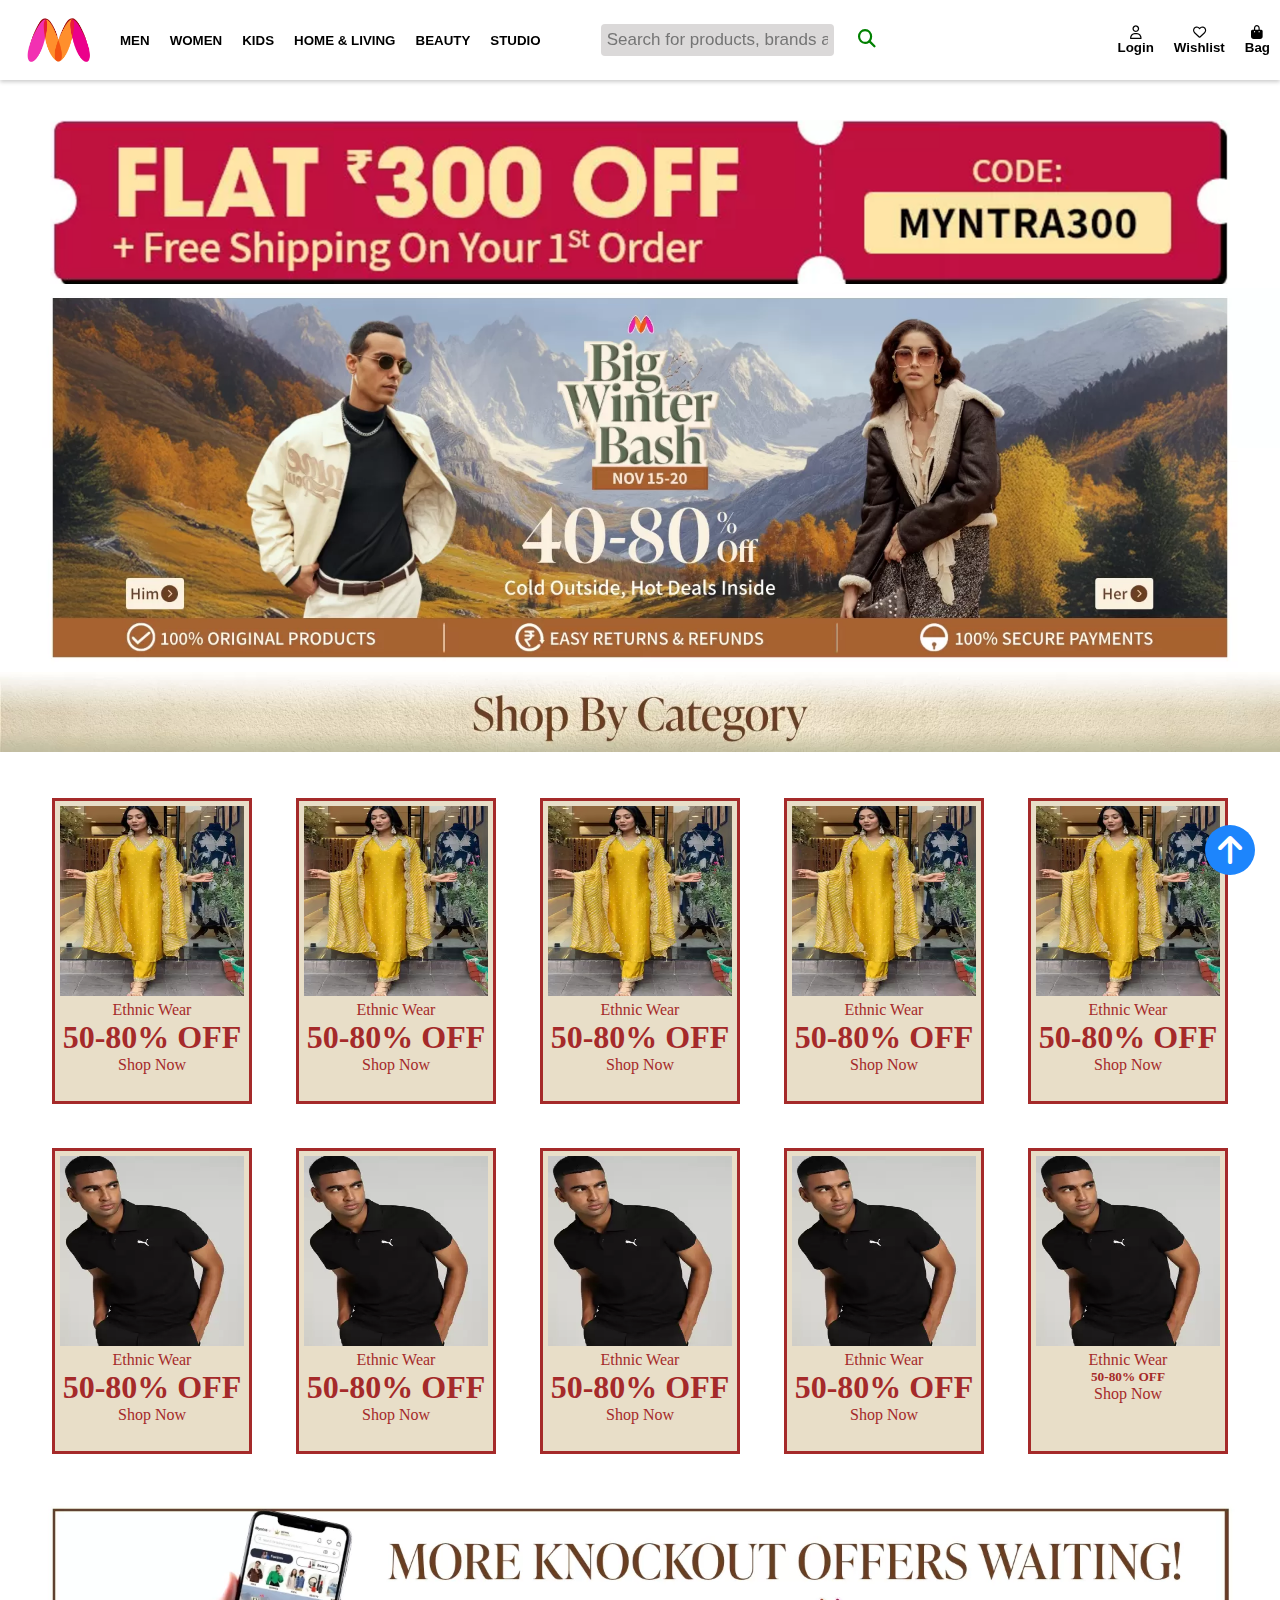
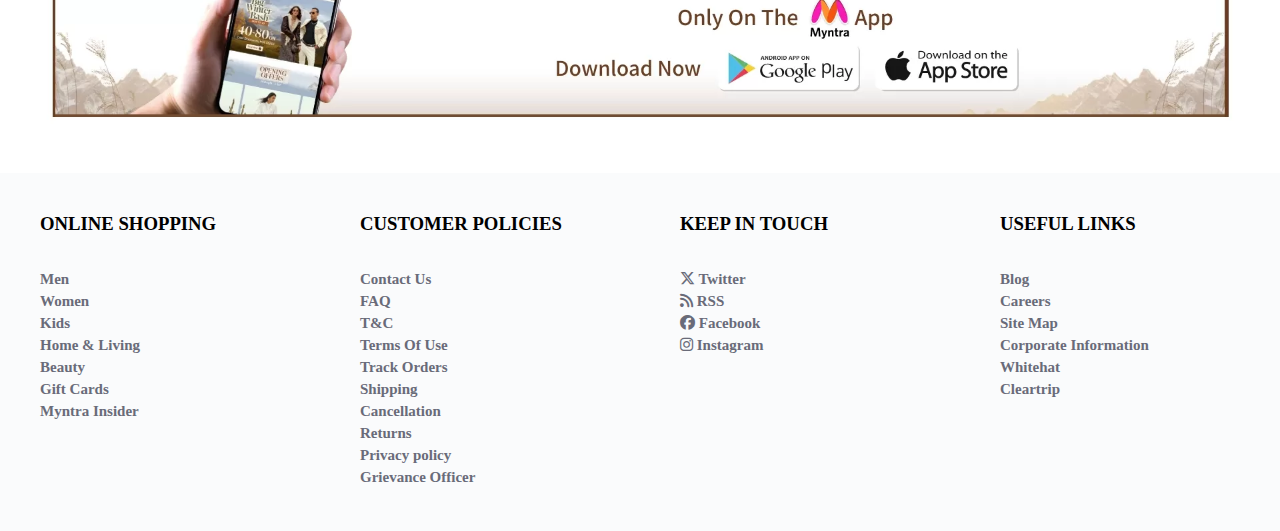
==== index.html @ aa9e132a "version1" ====
<!DOCTYPE html>
<html lang="en">

<head>
    <meta charset="UTF-8">
    <meta name="viewport" content="width=device-width, initial-scale=1.0">
    <link rel="stylesheet" href="styles.css">
    <link rel="stylesheet" href="https://cdnjs.cloudflare.com/ajax/libs/font-awesome/6.7.0/css/all.min.css">
    <title>Document</title>
</head>

<body>
    <div class="firstdiv">
        <div class="logo"><a href="index.html"><img src="images/myntra-1200x900.webp"></a></div>
        <div class="nav">

            <div class="navbuttons">
                <a href="index.html"><button class="btnnav">MEN</button></a>
            </div>
            <div class="navbuttons">
                <a href="#"><button class="btnnav">WOMEN</button></a>
            </div>
            <div class="navbuttons">
                <a href="#"><button class="btnnav">KIDS</button></a>
            </div>
            <div class="navbuttons">
                <a href="#"><button class="btnnav">HOME & LIVING</button></a>
            </div>
            <div class="navbuttons">
                <a href="#"><button class="btnnav">BEAUTY</button></a>
            </div>
            <div class="navbuttons">
                <a href="#"><button class="btnnav">STUDIO</button></a>
            </div>
        </div>

        <!-- search bar right align -->
        <div class="search">
            <form action="#">
                <input type="text" placeholder="Search for products, brands and more" name="search">
                <button>
                    <i class="fa fa-search"></i>
                </button>
            </form>
        </div>
        <!-- search bar right align -->

        <div class="logo2">

            <div class="navbuttons">
                <a href="login.html"><button class="btnnav"><i class="fa-regular fa-user"></i><br>Login</button></a>
            </div>
            <div class="navbuttons">
                <a href="index.html"><button class="btnnav"><i class="fa-regular fa-heart"></i><br>Wishlist</button></a>
            </div>
            <div class="navbuttons">
                <a href="index.html"><button class="btnnav"><i class="fa-solid fa-bag-shopping"></i><br>Bag</button></a>
            </div>

        </div>
    </div>


    <div class="seconddiv">
        <img src="images/Screenshot 2024-11-20 131154.png" alt="" height="100%"" width=" 100%">
    </div>

    <div class="thirddiv">
        <a href="index.html">
            <div class="">
                <img src="images/men.webp" alt="" width="100%" height="100%">
            </div>
        </a>
        <a href="index.html">
            <div>
                <img src="images/women.webp" alt="" width="100%" height="100%">
            </div>
        </a>
    </div>

    <div class="fourthdiv">
        <img src="images/shopbycategory.webp" alt="" width="100%" height="100%">

    </div>


    <div class="maincard">


        <div class="photocard">
            <div class="pcimg">
                <img style="height: 100% ;width: 100%;" src="images/womendress.webp">
            </div>
            <div class="pctext">

                Ethnic Wear
                <br>
                <h1>50-80% OFF</h1>
                <p>Shop Now</p>


            </div>

        </div>

        <div class="photocard">
            <div class="pcimg">
                <img style="height: 100% ;width: 100%;" src="images/womendress.webp">
            </div>
            <div class="pctext">

                Ethnic Wear
                <br>
                <h1>50-80% OFF</h1>
                <p>Shop Now</p>


            </div>

        </div>
        <div class="photocard">
            <div class="pcimg">
                <img style="height: 100% ;width: 100%;" src="images/womendress.webp">
            </div>
            <div class="pctext">

                Ethnic Wear
                <br>
                <h1>50-80% OFF</h1>
                <p>Shop Now</p>


            </div>

        </div>
        <div class="photocard">
            <div class="pcimg">
                <img style="height: 100% ;width: 100%;" src="images/womendress.webp">
            </div>
            <div class="pctext">

                Ethnic Wear
                <br>
                <h1>50-80% OFF</h1>
                <p>Shop Now</p>


            </div>

        </div>
        <div class="photocard">
            <div class="pcimg">
                <img style="height: 100% ;width: 100%;" src="images/womendress.webp">
            </div>
            <div class="pctext">

                Ethnic Wear
                <br>
                <h1>50-80% OFF</h1>
                <p>Shop Now</p>


            </div>

        </div>
    </div>

    <div class="maincard">


        <div class="photocard">
            <div class="pcimg">
                <img style="height: 100% ;width: 100%;" src="images/menswear.webp">
            </div>
            <div class="pctext">

                Ethnic Wear
                <br>
                <h1>50-80% OFF</h1>
                <p>Shop Now</p>


            </div>

        </div>

        <div class="photocard">
            <div class="pcimg">
                <img style="height: 100% ;width: 100%;" src="images/menswear.webp">
            </div>
            <div class="pctext">

                Ethnic Wear
                <br>
                <h1>50-80% OFF</h1>
                <p>Shop Now</p>


            </div>

        </div>
        <div class="photocard">
            <div class="pcimg">
                <img style="height: 100% ;width: 100%;" src="images/menswear.webp">
            </div>
            <div class="pctext">

                Ethnic Wear
                <br>
                <h1>50-80% OFF</h1>
                <p>Shop Now</p>


            </div>

        </div>
        <div class="photocard">
            <div class="pcimg">
                <img style="height: 100% ;width: 100%;" src="images/menswear.webp">
            </div>
            <div class="pctext">

                Ethnic Wear
                <br>
                <h1>50-80% OFF</h1>
                <p>Shop Now</p>


            </div>

        </div>
        <div class="photocard">
            <div class="pcimg">
                <img style="height: 100% ;width: 100%;" src="images/menswear.webp">
            </div>
            <div class="pctext">

                Ethnic Wear
                <br>
                <h5>50-80% OFF</h5>
                <p>Shop Now</p>


            </div>

        </div>
    </div>
    <div class="secondlast">
        <img src="images/mobile.webp" alt="" width="100%" height="100%">

    </div>

    <div class="footer">


        <div class="footblock">
            <h3>ONLINE SHOPPING</h3><br><br>



            <h4>Men</h4>
            <h4>Women</h4>
            <h4>Kids</h4>
            <h4>Home & Living</h4>
            <h4>Beauty</h4>
            <h4>Gift Cards</h4>
            <h4> Myntra Insider</h4>
        </div>
        <div class="footblock">
            <h3>CUSTOMER POLICIES</h3><br><br>


            <h4>Contact Us</h4>
            <h4>FAQ</h4>
            <h4>T&C</h4>
            <h4>Terms Of Use</h4>
            <h4>Track Orders</h4>
            <h4>Shipping</h4>
            <h4>Cancellation</h4>
            <h4>Returns</h4>
            <h4>Privacy policy</h4>
            <h4>Grievance Officer</h4>
        </div>
        <div class="footblock" id="social">
            <h3>KEEP IN TOUCH</h3><br><br>

            <h4>
                <div class="i1"><i class="fa-brands fa-x-twitter"></i> Twitter</div>
            </h4>
            <h4>
                <div class="i1"><i class="fa-solid fa-rss"></i> RSS</div>
            </h4>
            <h4>
                <div class="i1"><i class="fa-brands fa-facebook"></i> Facebook</div>
            </h4>
            <h4>
                <div class="i1"><i class="fa-brands fa-instagram"></i> Instagram</div>
            </h4>
        </div>

        <div class="footblock"><h3>USEFUL LINKS</h3><br><br>


            <h4>Blog</h4>
            <h4>Careers</h4>
            <h4>Site Map</h4>
            <h4>Corporate Information</h4>
            <h4>Whitehat</h4>
            <h4>Cleartrip</h4>
        </div>


    </div>

    <a href="#top"><div class="child" id="child1"><i class="fa-solid fa-2x fa-arrow-up"></i></div></a>

</body>

</html>
---- styles.css ----
* {
    margin: 0%;
    padding: 0%;
    box-sizing: border-box;
}

.firstdiv {
    display: flex;
    height: 80px;
    width: auto;
    background-color: rgb(255, 255, 255);
    box-shadow: 0 2px 4px 0 rgba(0,0,0,.2);
    position: sticky;
    top: 0px;
}

.logo {
    width: 90px;
    text-align: center;
    align-content: center;

}

.logo img {
    height: 100%;
    padding: 10px;
    margin-left: 10px;
}

.nav{
    margin-left: 20px;
    display: flex;
    flex-wrap: nowrap;
}

.navbuttons {
    background-color: rgb(255, 255, 255);
    height: 60px;
    width: auto;
    margin: 10px;
    float: left;
}

.btnnav{
    height: 100%;
    width: 100%;
     border: 0px;
     background-color: rgb(255, 255, 255);
     font-weight: bold;
}

.search {
    flex-grow: 1;
    display: flex;
    justify-content: flex-start;
    align-items: center;
    margin-left: 50px;
    flex-wrap: nowrap;
}

.search input[type="text"] {
    
    padding: 6px;
    margin-right: 10px;
    border: none;
    font-size: 17px;
    border-radius: 4px;
    background-color: rgb(219, 217, 217);
}

.search button {
    padding: 6px 10px;
    background: white;
    color: green;
    border: none;
    cursor: pointer;
    border-radius: 4px;
}
.search button i {
    font-size: 18px;
}

.search button:hover {
    background: darkgreen;
    color: white;
}
.logo2{
    margin-left: 20px;
    display: flex;
    justify-content: flex-end;
    align-items: center;
    flex-wrap: nowrap;
}

.seconddiv{
    /* height: 300px; */
    width: 100%;
    background-color: rgb(255, 255, 255);
    padding-top: 40px;
    padding-left: 50px;
    padding-right: 50px;
    padding-bottom: 0px;
}

.thirddiv{
    display: flex;
    width: 100%;
}

.maincard{
    display: flex;
    padding-top: 40px;
    padding-left: 50px;
    padding-right: 50px;
    padding-bottom: 0px;
    
    justify-content: space-between;
 
}

.photocard{
    border-color: brown;
    border-style: solid;
    /* height: 300px; */
    width: 200px;
    background-color: aquamarine;
    
    margin: 2px;

}
.photocard .pcimg{
    height: 200px;
    width: 100%;
    background-color: rgb(232 222 200);
    padding: 5px;
}

.pctext{

    height: 100px;
    width: 100%;
    background-color:rgb(232 222 200);
    text-align: center;
    color: brown;
    
}

.secondlast{
    margin-top: 40px;
    margin-bottom: 40px;
}

.footer{
    /* height: 400px; */
    display: flex;
    background-color: #FAFBFC;
}
.footblock{
    
   margin: 40px;
    width: 25%;
    background-color: #FAFBFC;
}

.footer .footblock h4{
    color: #696b79;
    display: block;
    font-size: 15px;
    text-decoration: none;
    padding-bottom: 5px;
    cursor: pointer;
    line-height: normal;
}
html{
    scroll-behavior: smooth;
}

#child1{
    position:fixed;
    bottom:25px;
    right: 25px ;
    height: 50px;
    width: 50px;
    text-align: center;
   border-radius: 50%;
   align-content: center;
   background-color: #1d85fc;
   color: white;
   
}

@media screen and (max-width:500px) {
    .nav{
        display: none;
    }
    .search{
        display: none;
    }

    .maincard{
        display: flex;
        padding-top: 0px;
        padding-left: 0px;
        padding-right: 0px;
        padding-bottom: 0px;
        
        justify-content: center;
        align-items: center;
     
    }
    .footblock{
    
        margin: 40px;
         width: 100%;
         background-color: #FAFBFC;
         text-align: center;
     }
    .footer{
        display: flex;
        flex-direction: column;
        justify-content: center;
        align-items: center;
    }

  
  
 
}

@media screen and (max-width:1048px) {
    .maincard{
        display: flex;
        flex-wrap: wrap;
    }
  

}
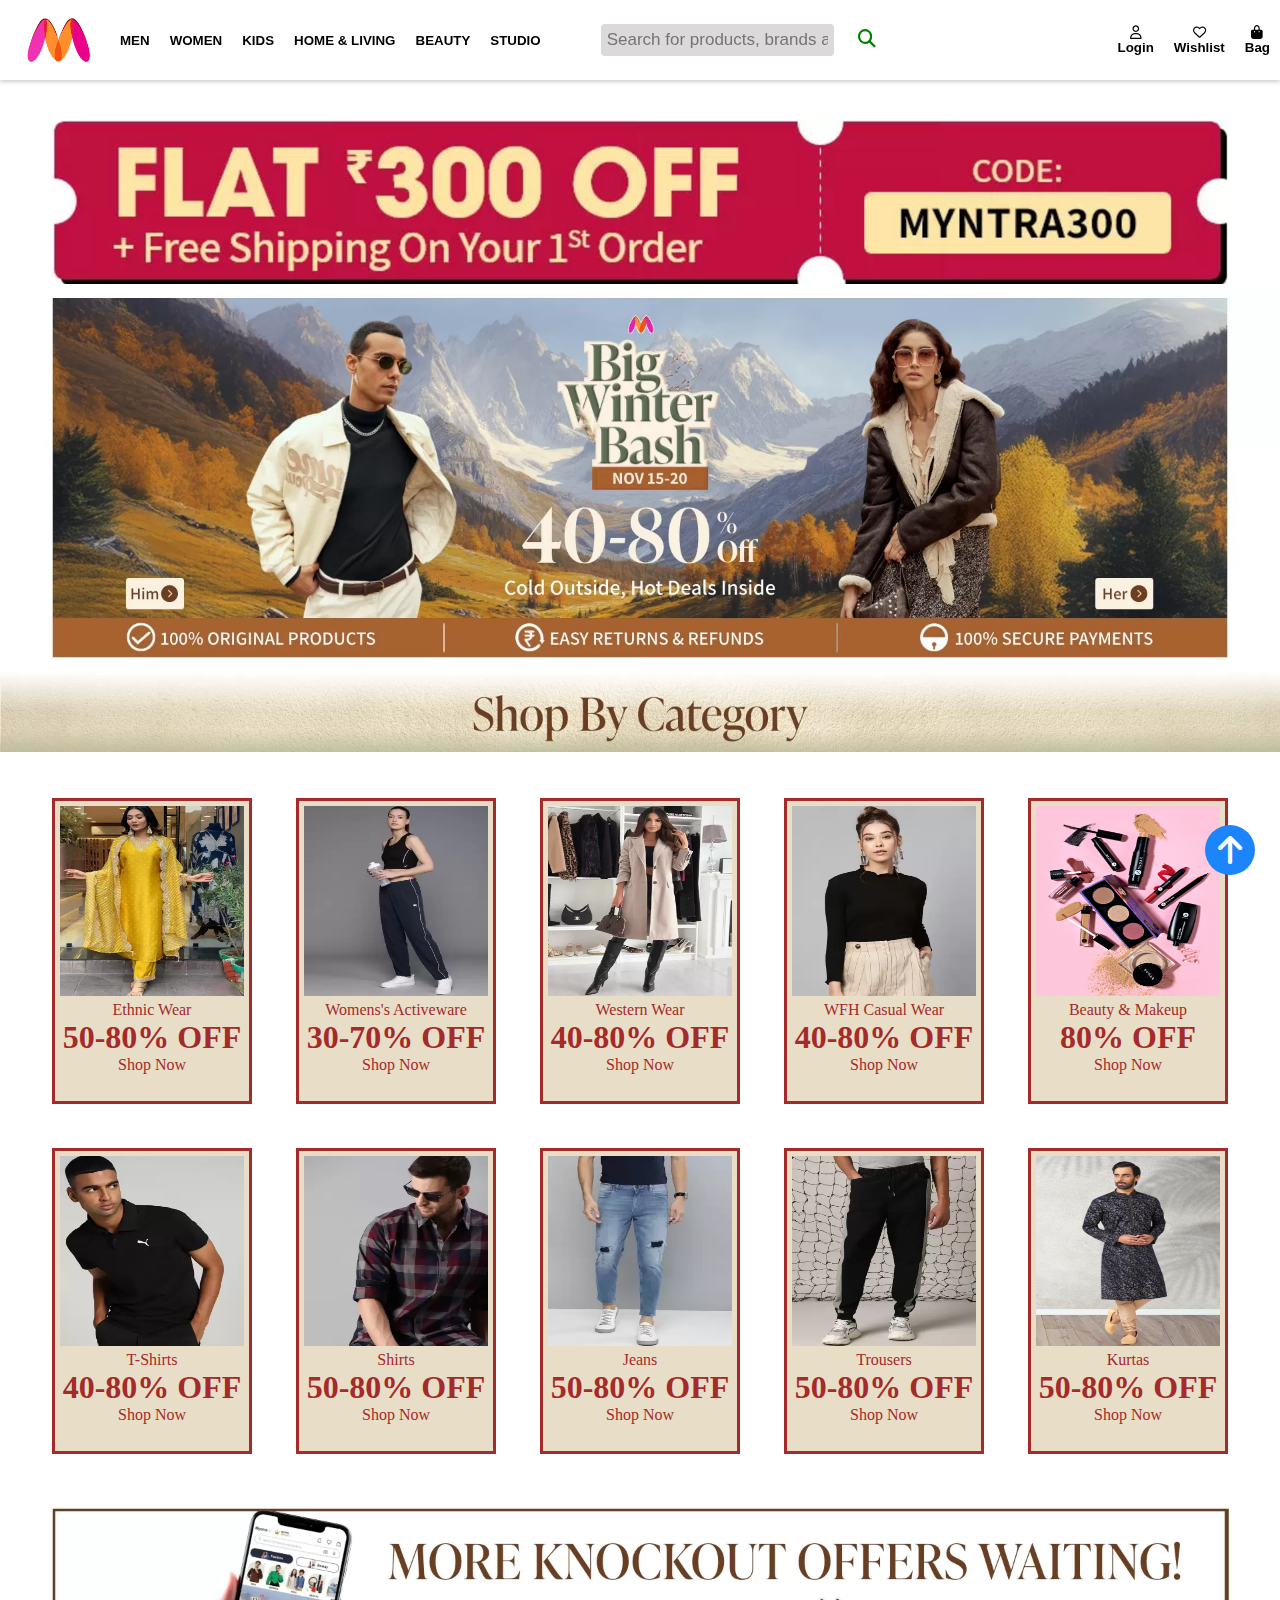
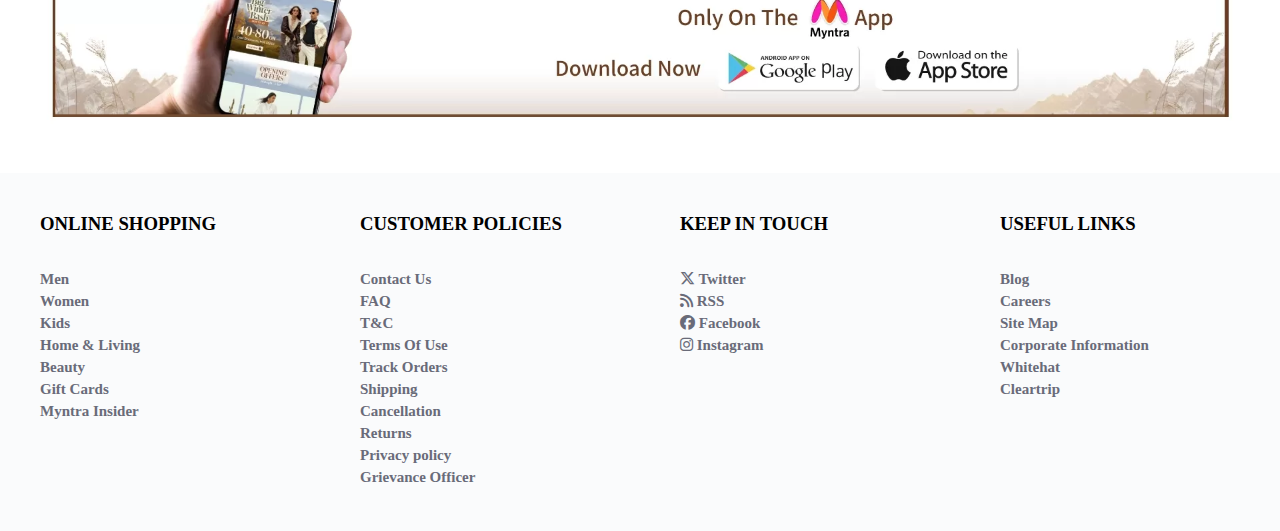
==== commit 6bdf4128: "fixed version 3" ====
--- a/index.html
+++ b/index.html
@@ -15,10 +15,10 @@
         <div class="nav">
 
             <div class="navbuttons">
-                <a href="index.html"><button class="btnnav">MEN</button></a>
-            </div>
-            <div class="navbuttons">
-                <a href="#"><button class="btnnav">WOMEN</button></a>
+                <a href="mens.html"><button class="btnnav">MEN</button></a>
+            </div>
+            <div class="navbuttons">
+                <a href="womens.html"><button class="btnnav">WOMEN</button></a>
             </div>
             <div class="navbuttons">
                 <a href="#"><button class="btnnav">KIDS</button></a>
@@ -66,12 +66,12 @@
     </div>
 
     <div class="thirddiv">
-        <a href="index.html">
+        <a href="mens.html">
             <div class="">
                 <img src="images/men.webp" alt="" width="100%" height="100%">
             </div>
         </a>
-        <a href="index.html">
+        <a href="womens.html">
             <div>
                 <img src="images/women.webp" alt="" width="100%" height="100%">
             </div>
@@ -105,58 +105,58 @@
 
         <div class="photocard">
             <div class="pcimg">
-                <img style="height: 100% ;width: 100%;" src="images/womendress.webp">
-            </div>
-            <div class="pctext">
-
-                Ethnic Wear
-                <br>
-                <h1>50-80% OFF</h1>
-                <p>Shop Now</p>
-
-
-            </div>
-
-        </div>
-        <div class="photocard">
-            <div class="pcimg">
-                <img style="height: 100% ;width: 100%;" src="images/womendress.webp">
-            </div>
-            <div class="pctext">
-
-                Ethnic Wear
-                <br>
-                <h1>50-80% OFF</h1>
-                <p>Shop Now</p>
-
-
-            </div>
-
-        </div>
-        <div class="photocard">
-            <div class="pcimg">
-                <img style="height: 100% ;width: 100%;" src="images/womendress.webp">
-            </div>
-            <div class="pctext">
-
-                Ethnic Wear
-                <br>
-                <h1>50-80% OFF</h1>
-                <p>Shop Now</p>
-
-
-            </div>
-
-        </div>
-        <div class="photocard">
-            <div class="pcimg">
-                <img style="height: 100% ;width: 100%;" src="images/womendress.webp">
-            </div>
-            <div class="pctext">
-
-                Ethnic Wear
-                <br>
-                <h1>50-80% OFF</h1>
+                <img style="height: 100% ;width: 100%;" src="images/womensactive.webp">
+            </div>
+            <div class="pctext">
+
+                Womens's Activeware
+                <br>
+                <h1>30-70% OFF</h1>
+                <p>Shop Now</p>
+
+
+            </div>
+
+        </div>
+        <div class="photocard">
+            <div class="pcimg">
+                <img style="height: 100% ;width: 100%;" src="images/womenswestern.webp">
+            </div>
+            <div class="pctext">
+
+                Western Wear
+                <br>
+                <h1>40-80% OFF</h1>
+                <p>Shop Now</p>
+
+
+            </div>
+
+        </div>
+        <div class="photocard">
+            <div class="pcimg">
+                <img style="height: 100% ;width: 100%;" src="images/womencasual.webp">
+            </div>
+            <div class="pctext">
+
+                WFH Casual Wear
+                <br>
+                <h1>40-80% OFF</h1>
+                <p>Shop Now</p>
+
+
+            </div>
+
+        </div>
+        <div class="photocard">
+            <div class="pcimg">
+                <img style="height: 100% ;width: 100%;" src="images/makeup.jpg">
+            </div>
+            <div class="pctext">
+
+                Beauty & Makeup
+                <br>
+                <h1>80% OFF</h1>
                 <p>Shop Now</p>
 
 
@@ -174,70 +174,70 @@
             </div>
             <div class="pctext">
 
-                Ethnic Wear
-                <br>
-                <h1>50-80% OFF</h1>
-                <p>Shop Now</p>
-
-
-            </div>
-
-        </div>
-
-        <div class="photocard">
-            <div class="pcimg">
-                <img style="height: 100% ;width: 100%;" src="images/menswear.webp">
-            </div>
-            <div class="pctext">
-
-                Ethnic Wear
-                <br>
-                <h1>50-80% OFF</h1>
-                <p>Shop Now</p>
-
-
-            </div>
-
-        </div>
-        <div class="photocard">
-            <div class="pcimg">
-                <img style="height: 100% ;width: 100%;" src="images/menswear.webp">
-            </div>
-            <div class="pctext">
-
-                Ethnic Wear
-                <br>
-                <h1>50-80% OFF</h1>
-                <p>Shop Now</p>
-
-
-            </div>
-
-        </div>
-        <div class="photocard">
-            <div class="pcimg">
-                <img style="height: 100% ;width: 100%;" src="images/menswear.webp">
-            </div>
-            <div class="pctext">
-
-                Ethnic Wear
-                <br>
-                <h1>50-80% OFF</h1>
-                <p>Shop Now</p>
-
-
-            </div>
-
-        </div>
-        <div class="photocard">
-            <div class="pcimg">
-                <img style="height: 100% ;width: 100%;" src="images/menswear.webp">
-            </div>
-            <div class="pctext">
-
-                Ethnic Wear
-                <br>
-                <h5>50-80% OFF</h5>
+                T-Shirts
+                <br>
+                <h1>40-80% OFF</h1>
+                <p>Shop Now</p>
+
+
+            </div>
+
+        </div>
+
+        <div class="photocard">
+            <div class="pcimg">
+                <img style="height: 100% ;width: 100%;" src="images/shirts.webp">
+            </div>
+            <div class="pctext">
+
+                Shirts
+                <br>
+                <h1>50-80% OFF</h1>
+                <p>Shop Now</p>
+
+
+            </div>
+
+        </div>
+        <div class="photocard">
+            <div class="pcimg">
+                <img style="height: 100% ;width: 100%;" src="images/mensjeans.webp">
+            </div>
+            <div class="pctext">
+
+                Jeans
+                <br>
+                <h1>50-80% OFF</h1>
+                <p>Shop Now</p>
+
+
+            </div>
+
+        </div>
+        <div class="photocard">
+            <div class="pcimg">
+                <img style="height: 100% ;width: 100%;" src="images/trousers.webp">
+            </div>
+            <div class="pctext">
+
+               Trousers
+                <br>
+                <h1>50-80% OFF</h1>
+                <p>Shop Now</p>
+
+
+            </div>
+
+        </div>
+        <div class="photocard">
+            <div class="pcimg">
+                <img style="height: 100% ;width: 100%;" src="images/kurtas.webp">
+            </div>
+            <div class="pctext">
+
+               Kurtas
+                <br>
+                <h1>50-80% OFF</h1>
                 <p>Shop Now</p>
 
 
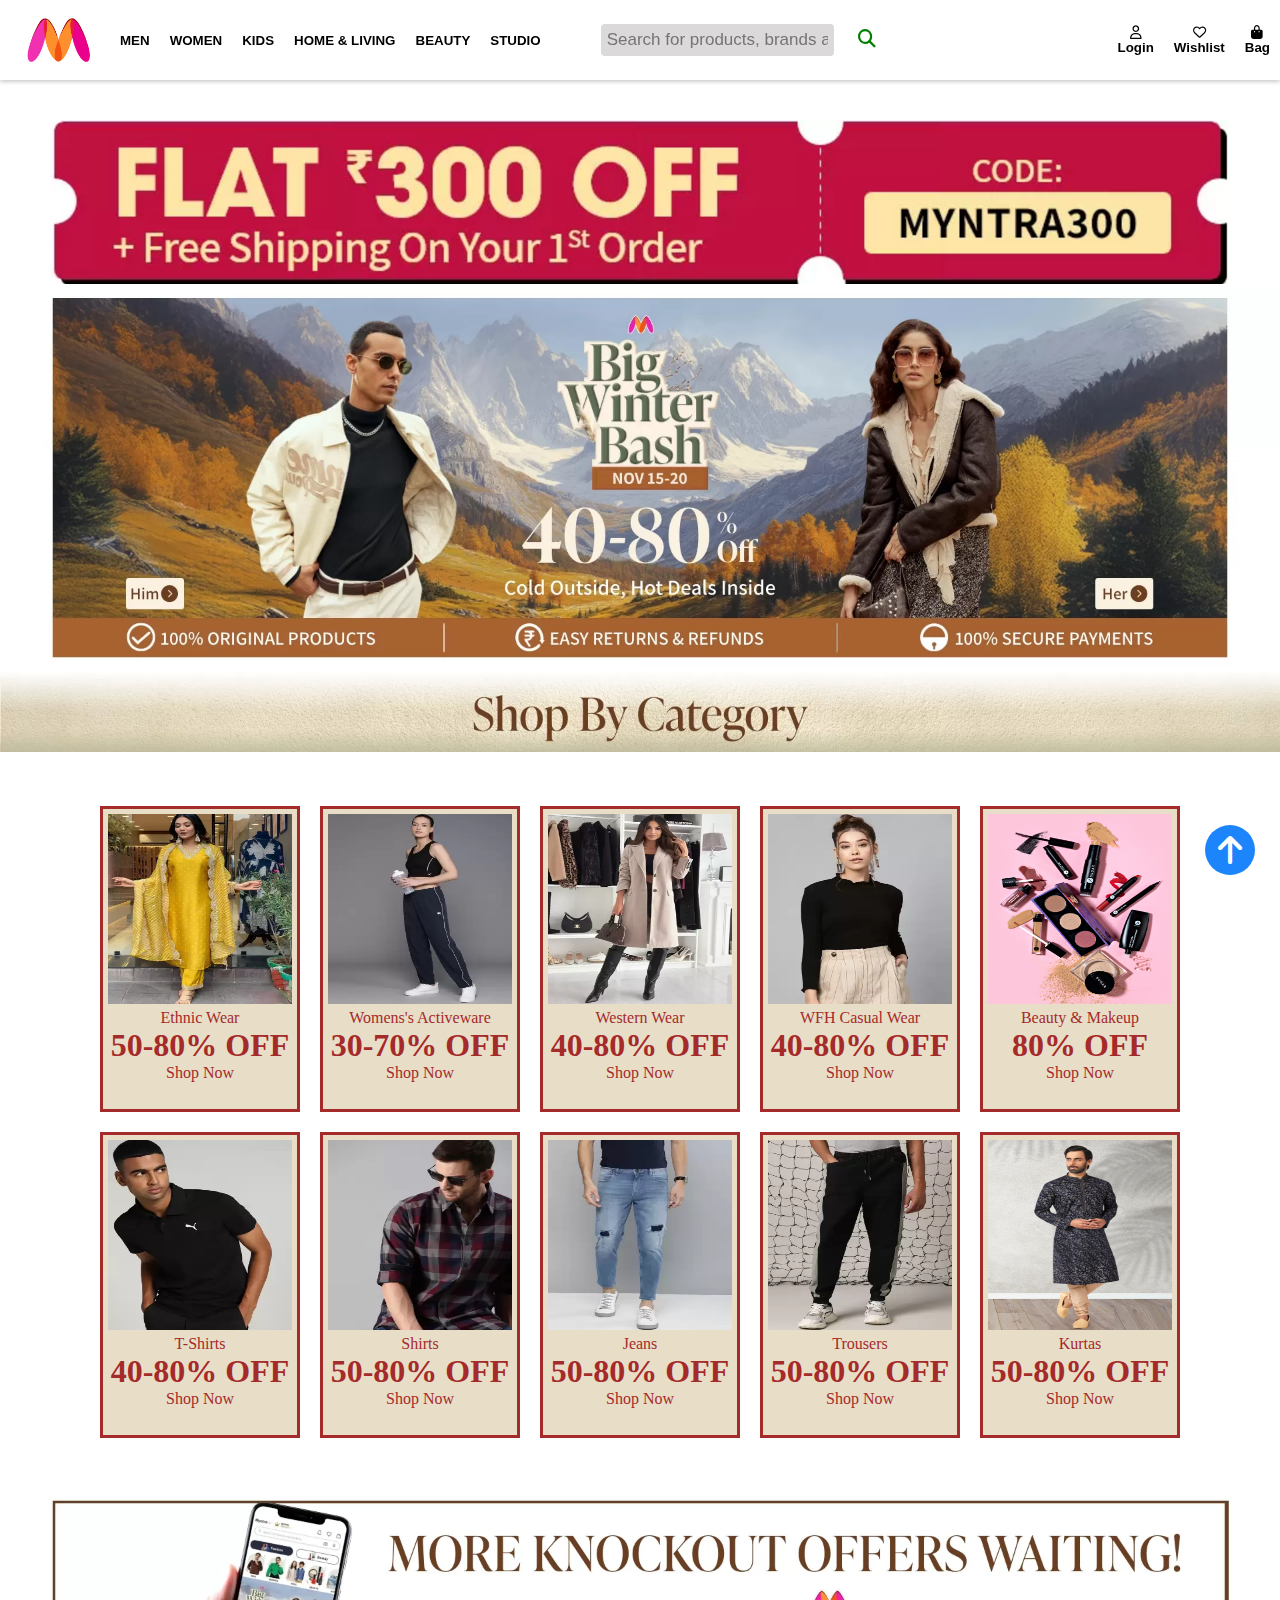
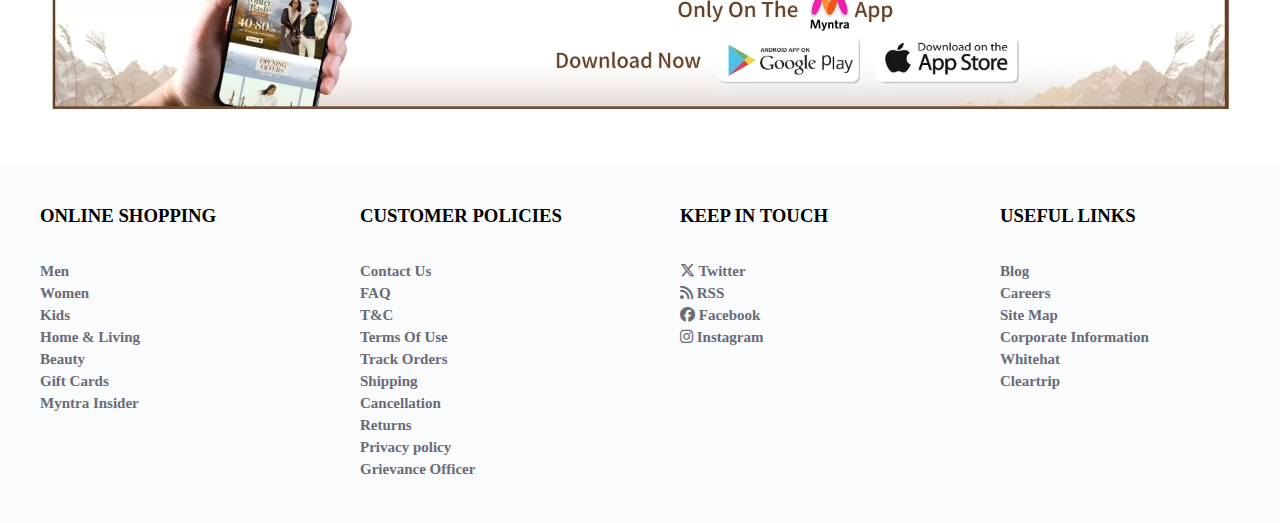
==== commit 8b2db4a1: "fixed" ====
--- a/index.html
+++ b/index.html
@@ -163,9 +163,9 @@
             </div>
 
         </div>
-    </div>
-
-    <div class="maincard">
+    <!-- </div>
+
+    <div class="maincard"> -->
 
 
         <div class="photocard">
--- a/styles.css
+++ b/styles.css
@@ -113,8 +113,8 @@
     padding-left: 50px;
     padding-right: 50px;
     padding-bottom: 0px;
-    
-    justify-content: space-between;
+    flex-wrap: wrap;
+    justify-content: center;
  
 }
 
@@ -125,7 +125,7 @@
     width: 200px;
     background-color: aquamarine;
     
-    margin: 2px;
+    margin: 10px;
 
 }
 .photocard .pcimg{
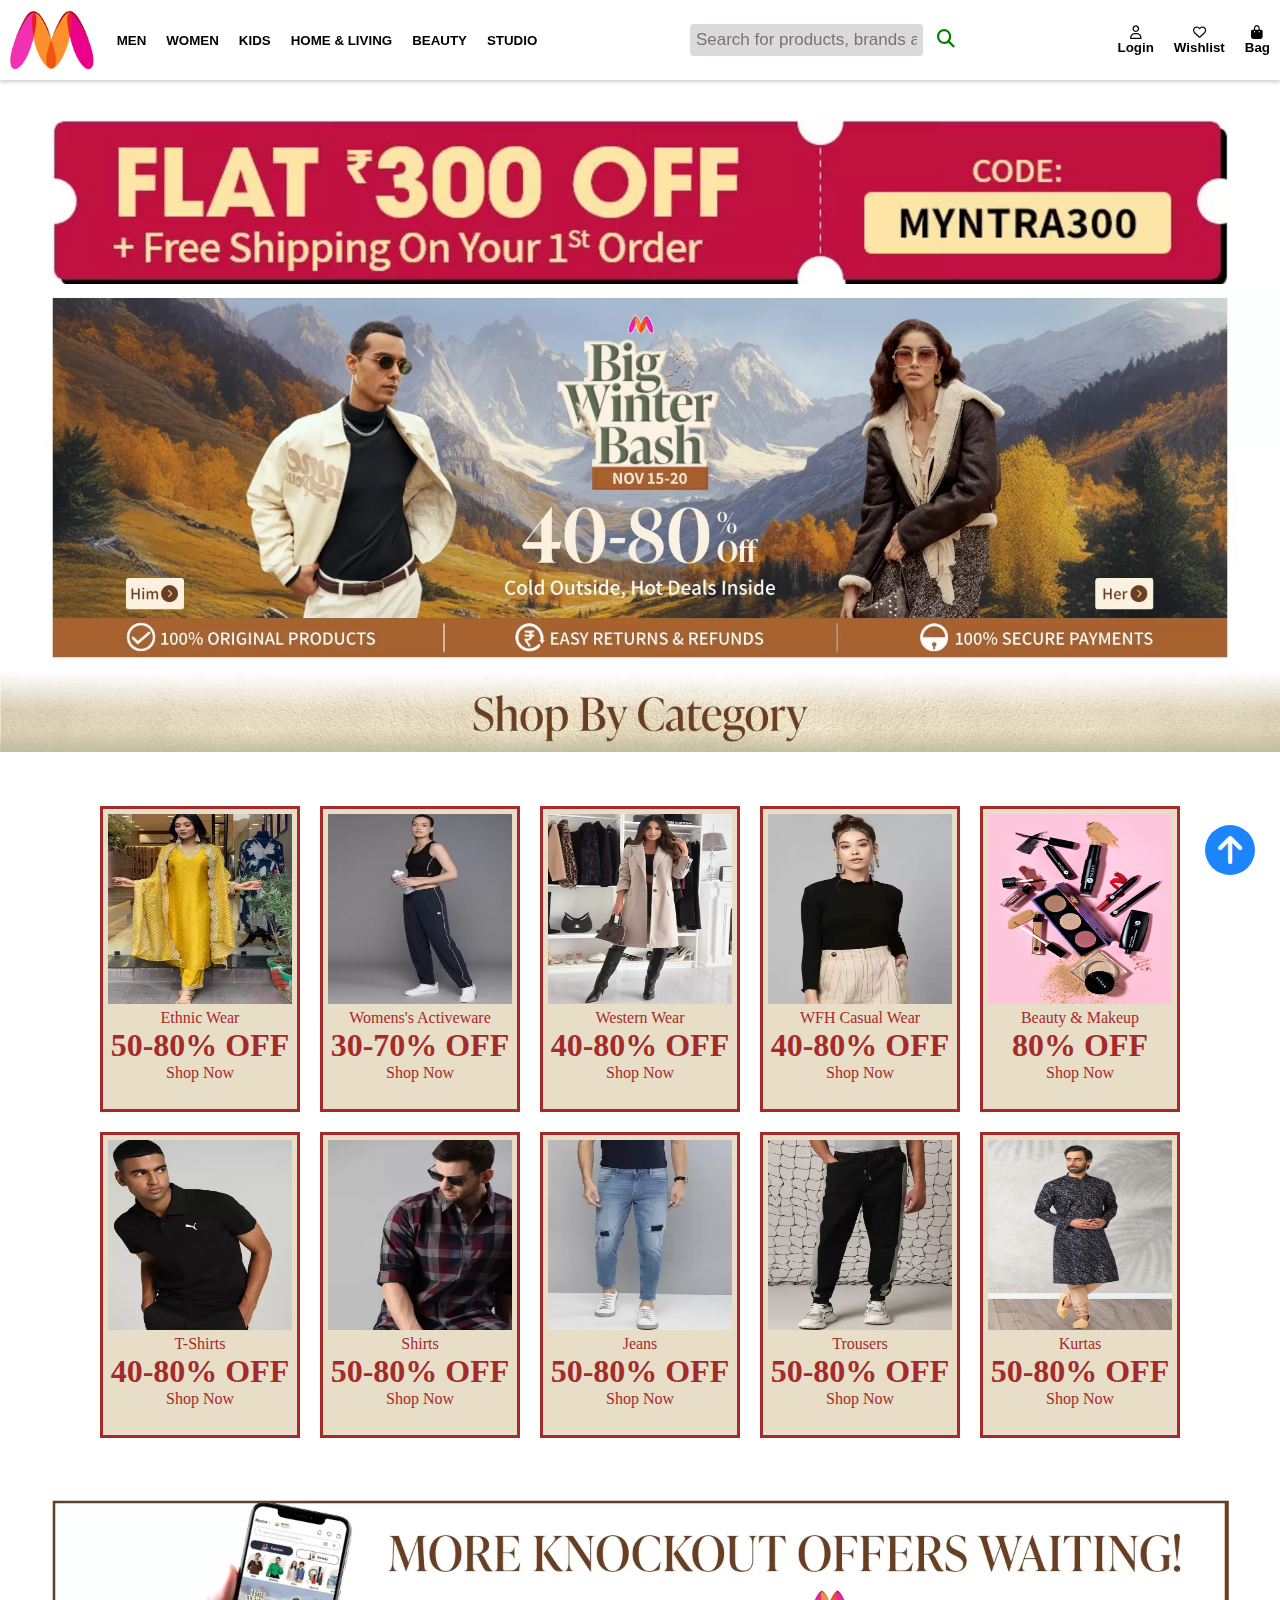
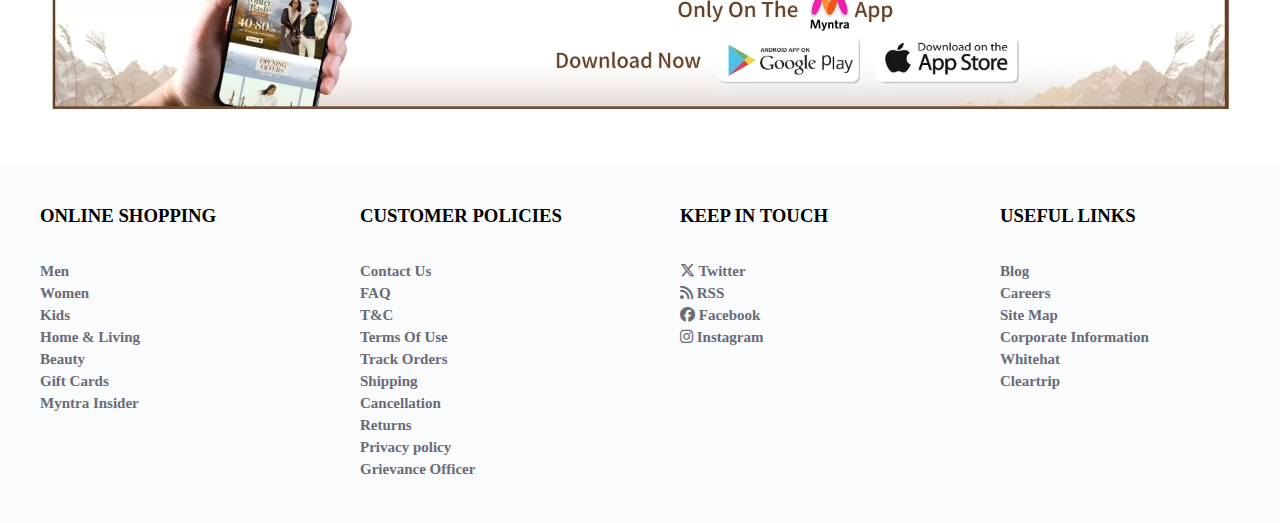
==== commit d35a8ca6: "version 4" ====
--- a/index.html
+++ b/index.html
@@ -11,26 +11,28 @@
 
 <body>
     <div class="firstdiv">
-        <div class="logo"><a href="index.html"><img src="images/myntra-1200x900.webp"></a></div>
+
         <div class="nav">
-
-            <div class="navbuttons">
-                <a href="mens.html"><button class="btnnav">MEN</button></a>
-            </div>
-            <div class="navbuttons">
-                <a href="womens.html"><button class="btnnav">WOMEN</button></a>
-            </div>
-            <div class="navbuttons">
-                <a href="#"><button class="btnnav">KIDS</button></a>
-            </div>
-            <div class="navbuttons">
-                <a href="#"><button class="btnnav">HOME & LIVING</button></a>
-            </div>
-            <div class="navbuttons">
-                <a href="#"><button class="btnnav">BEAUTY</button></a>
-            </div>
-            <div class="navbuttons">
-                <a href="#"><button class="btnnav">STUDIO</button></a>
+            <a href="index.html"><img src="images/myntra-1200x900.webp" height="100%"></a>
+            <div class="nav2">
+                <div class="navbuttons">
+                    <a href="mens.html"><button class="btnnav">MEN</button></a>
+                </div>
+                <div class="navbuttons">
+                    <a href="womens.html"><button class="btnnav">WOMEN</button></a>
+                </div>
+                <div class="navbuttons">
+                    <a href="#"><button class="btnnav">KIDS</button></a>
+                </div>
+                <div class="navbuttons">
+                    <a href="#"><button class="btnnav">HOME & LIVING</button></a>
+                </div>
+                <div class="navbuttons">
+                    <a href="#"><button class="btnnav">BEAUTY</button></a>
+                </div>
+                <div class="navbuttons">
+                    <a href="#"><button class="btnnav">STUDIO</button></a>
+                </div>
             </div>
         </div>
 
@@ -163,7 +165,7 @@
             </div>
 
         </div>
-    <!-- </div>
+        <!-- </div>
 
     <div class="maincard"> -->
 
@@ -220,7 +222,7 @@
             </div>
             <div class="pctext">
 
-               Trousers
+                Trousers
                 <br>
                 <h1>50-80% OFF</h1>
                 <p>Shop Now</p>
@@ -235,7 +237,7 @@
             </div>
             <div class="pctext">
 
-               Kurtas
+                Kurtas
                 <br>
                 <h1>50-80% OFF</h1>
                 <p>Shop Now</p>
@@ -298,7 +300,8 @@
             </h4>
         </div>
 
-        <div class="footblock"><h3>USEFUL LINKS</h3><br><br>
+        <div class="footblock">
+            <h3>USEFUL LINKS</h3><br><br>
 
 
             <h4>Blog</h4>
@@ -312,7 +315,9 @@
 
     </div>
 
-    <a href="#top"><div class="child" id="child1"><i class="fa-solid fa-2x fa-arrow-up"></i></div></a>
+    <a href="#top">
+        <div class="child" id="child1"><i class="fa-solid fa-2x fa-arrow-up"></i></div>
+    </a>
 
 </body>
 
--- a/styles.css
+++ b/styles.css
@@ -9,26 +9,32 @@
     height: 80px;
     width: auto;
     background-color: rgb(255, 255, 255);
-    box-shadow: 0 2px 4px 0 rgba(0,0,0,.2);
+    box-shadow: 0 2px 4px 0 rgba(0, 0, 0, .2);
     position: sticky;
+    justify-content: space-between;
     top: 0px;
 }
 
-.logo {
+/* .logo {
     width: 90px;
     text-align: center;
     align-content: center;
 
-}
-
-.logo img {
+} */
+
+/* .logo img {
     height: 100%;
     padding: 10px;
     margin-left: 10px;
-}
-
-.nav{
-    margin-left: 20px;
+} */
+.nav {
+    /* margin-left: 20px; */
+    display: flex;
+    flex-wrap: nowrap;
+}
+
+.nav2 {
+    /* margin-left: 20px; */
     display: flex;
     flex-wrap: nowrap;
 }
@@ -38,30 +44,30 @@
     height: 60px;
     width: auto;
     margin: 10px;
-    float: left;
-}
-
-.btnnav{
+
+}
+
+.btnnav {
     height: 100%;
     width: 100%;
-     border: 0px;
-     background-color: rgb(255, 255, 255);
-     font-weight: bold;
+    border: 0px;
+    background-color: rgb(255, 255, 255);
+    font-weight: bold;
 }
 
 .search {
-    flex-grow: 1;
-    display: flex;
-    justify-content: flex-start;
+    /* flex-grow: 1; */
+    display: flex;
+    /* justify-content: flex-start; */
     align-items: center;
-    margin-left: 50px;
+    /* margin-left: 50px; */
     flex-wrap: nowrap;
 }
 
 .search input[type="text"] {
-    
+
     padding: 6px;
-    margin-right: 10px;
+    /* margin-right: 10px; */
     border: none;
     font-size: 17px;
     border-radius: 4px;
@@ -76,6 +82,7 @@
     cursor: pointer;
     border-radius: 4px;
 }
+
 .search button i {
     font-size: 18px;
 }
@@ -84,15 +91,16 @@
     background: darkgreen;
     color: white;
 }
-.logo2{
-    margin-left: 20px;
-    display: flex;
-    justify-content: flex-end;
+
+.logo2 {
+    /* margin-left: 20px; */
+    display: flex;
+    /* justify-content: flex-end; */
     align-items: center;
     flex-wrap: nowrap;
 }
 
-.seconddiv{
+.seconddiv {
     /* height: 300px; */
     width: 100%;
     background-color: rgb(255, 255, 255);
@@ -102,12 +110,12 @@
     padding-bottom: 0px;
 }
 
-.thirddiv{
-    display: flex;
-    width: 100%;
-}
-
-.maincard{
+.thirddiv {
+    display: flex;
+    width: 100%;
+}
+
+.maincard {
     display: flex;
     padding-top: 40px;
     padding-left: 50px;
@@ -115,54 +123,56 @@
     padding-bottom: 0px;
     flex-wrap: wrap;
     justify-content: center;
- 
-}
-
-.photocard{
+
+}
+
+.photocard {
     border-color: brown;
     border-style: solid;
     /* height: 300px; */
     width: 200px;
     background-color: aquamarine;
-    
+
     margin: 10px;
 
 }
-.photocard .pcimg{
+
+.photocard .pcimg {
     height: 200px;
     width: 100%;
     background-color: rgb(232 222 200);
     padding: 5px;
 }
 
-.pctext{
+.pctext {
 
     height: 100px;
     width: 100%;
-    background-color:rgb(232 222 200);
+    background-color: rgb(232 222 200);
     text-align: center;
     color: brown;
-    
-}
-
-.secondlast{
+
+}
+
+.secondlast {
     margin-top: 40px;
     margin-bottom: 40px;
 }
 
-.footer{
+.footer {
     /* height: 400px; */
     display: flex;
     background-color: #FAFBFC;
 }
-.footblock{
-    
-   margin: 40px;
+
+.footblock {
+
+    margin: 40px;
     width: 25%;
     background-color: #FAFBFC;
 }
 
-.footer .footblock h4{
+.footer .footblock h4 {
     color: #696b79;
     display: block;
     font-size: 15px;
@@ -171,67 +181,71 @@
     cursor: pointer;
     line-height: normal;
 }
-html{
+
+html {
     scroll-behavior: smooth;
 }
 
-#child1{
-    position:fixed;
-    bottom:25px;
-    right: 25px ;
+#child1 {
+    position: fixed;
+    bottom: 25px;
+    right: 25px;
     height: 50px;
     width: 50px;
     text-align: center;
-   border-radius: 50%;
-   align-content: center;
-   background-color: #1d85fc;
-   color: white;
-   
-}
-
-@media screen and (max-width:500px) {
-    .nav{
+    border-radius: 50%;
+    align-content: center;
+    background-color: #1d85fc;
+    color: white;
+
+}
+
+@media screen and (max-width:999px) {
+    .nav2 {
         display: none;
     }
-    .search{
+
+    .search {
         display: none;
     }
 
-    .maincard{
+    .maincard {
         display: flex;
         padding-top: 0px;
         padding-left: 0px;
         padding-right: 0px;
         padding-bottom: 0px;
-        
+
         justify-content: center;
         align-items: center;
-     
-    }
-    .footblock{
-    
+
+    }
+
+    .footblock {
+
         margin: 40px;
-         width: 100%;
-         background-color: #FAFBFC;
-         text-align: center;
-     }
-    .footer{
+        width: 100%;
+        background-color: #FAFBFC;
+        text-align: center;
+    }
+
+    .footer {
         display: flex;
         flex-direction: column;
         justify-content: center;
         align-items: center;
     }
 
-  
-  
- 
+
+
+
 }
 
 @media screen and (max-width:1048px) {
-    .maincard{
+    .maincard {
         display: flex;
         flex-wrap: wrap;
     }
-  
+
 
 }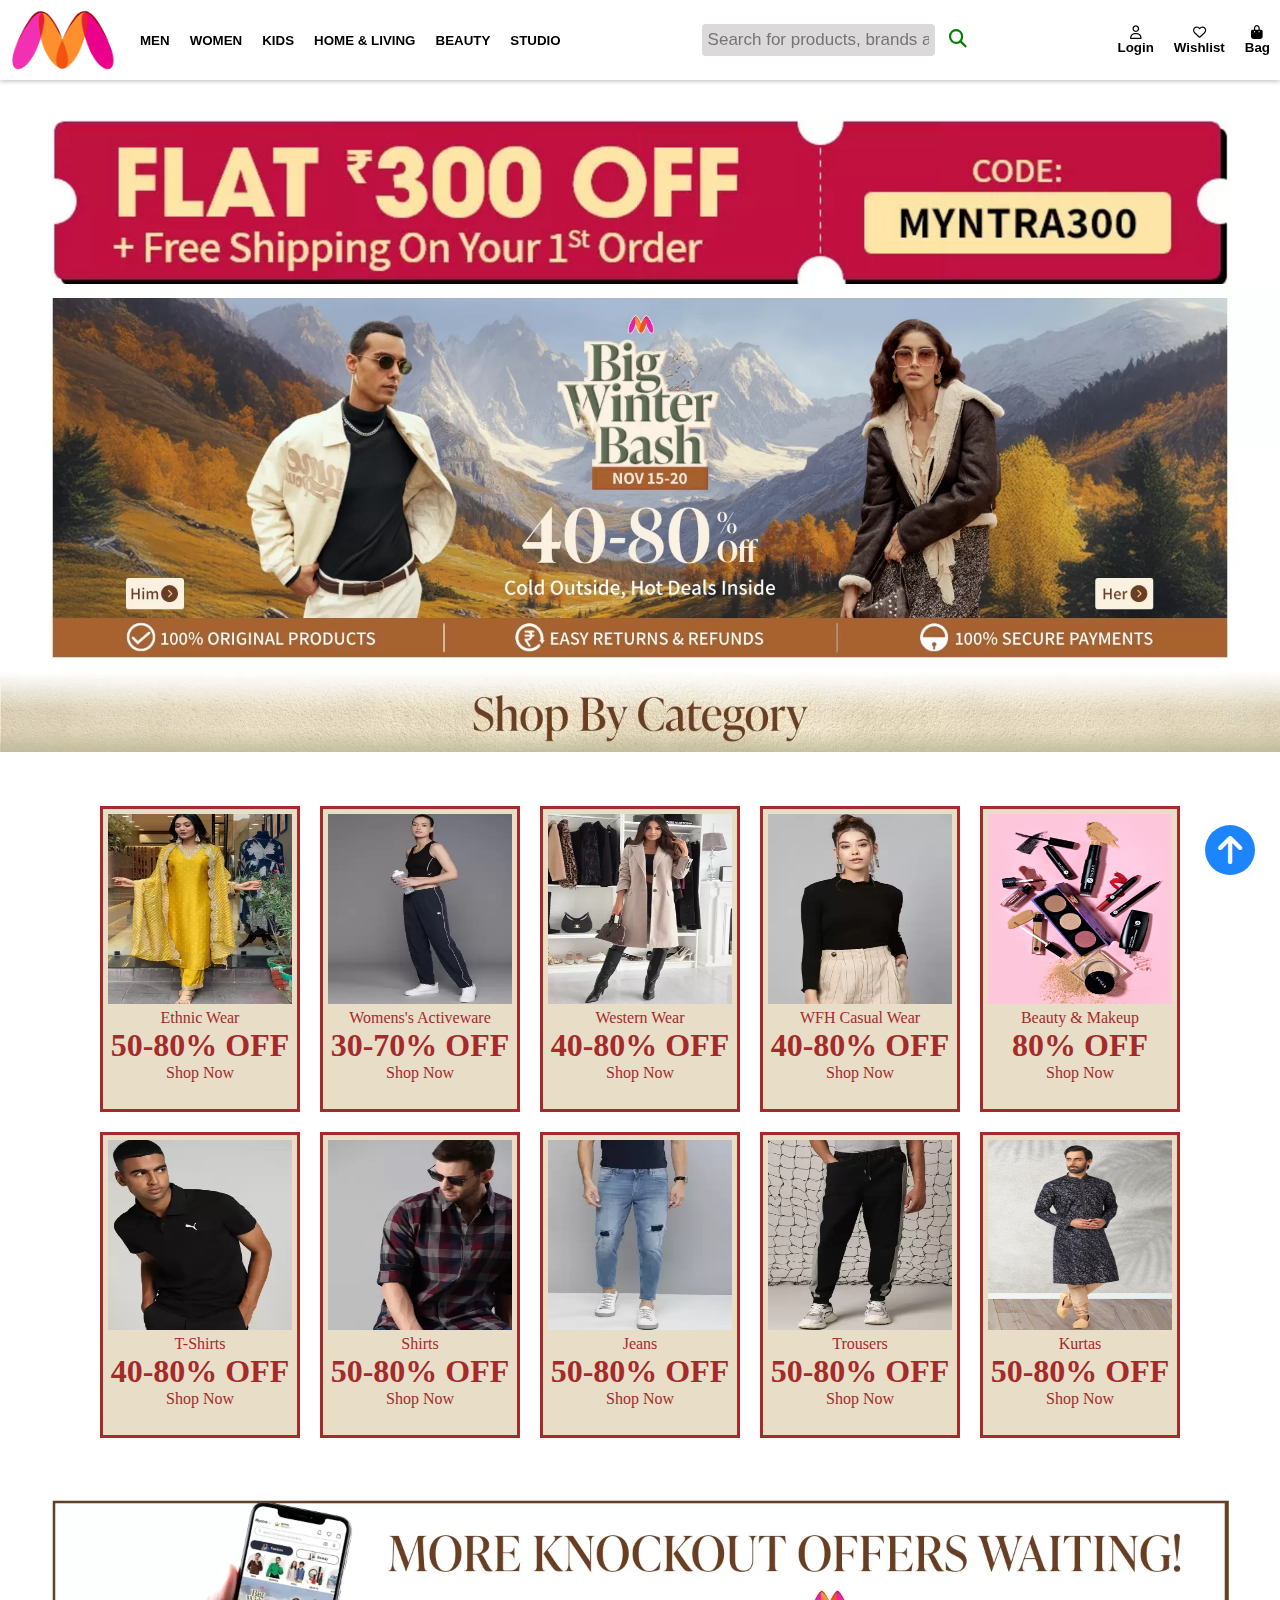
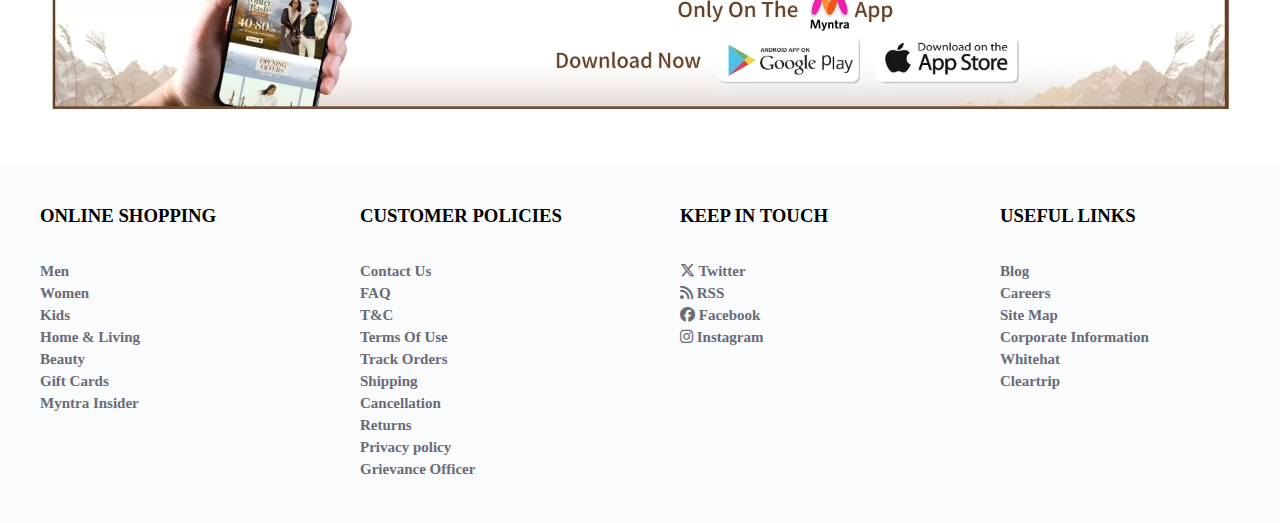
==== commit 3e92b439: "nav fix" ====
--- a/index.html
+++ b/index.html
@@ -13,7 +13,9 @@
     <div class="firstdiv">
 
         <div class="nav">
-            <a href="index.html"><img src="images/myntra-1200x900.webp" height="100%"></a>
+            <div class="logodiv">
+                <a href="index.html"><img src="images/myntra-1200x900.webp" height="100%" width="100%"></a>
+            </div>
             <div class="nav2">
                 <div class="navbuttons">
                     <a href="mens.html"><button class="btnnav">MEN</button></a>
@@ -47,6 +49,11 @@
         </div>
         <!-- search bar right align -->
 
+        <div class="menu">
+            <i class="fa-solid fa-bars"></i>
+
+        </div>
+
         <div class="logo2">
 
             <div class="navbuttons">
@@ -88,38 +95,40 @@
 
     <div class="maincard">
 
-
-        <div class="photocard">
-            <div class="pcimg">
-                <img style="height: 100% ;width: 100%;" src="images/womendress.webp">
-            </div>
-            <div class="pctext">
-
-                Ethnic Wear
-                <br>
-                <h1>50-80% OFF</h1>
-                <p>Shop Now</p>
-
-
-            </div>
-
-        </div>
-
-        <div class="photocard">
-            <div class="pcimg">
-                <img style="height: 100% ;width: 100%;" src="images/womensactive.webp">
-            </div>
-            <div class="pctext">
-
-                Womens's Activeware
-                <br>
-                <h1>30-70% OFF</h1>
-                <p>Shop Now</p>
-
-
-            </div>
-
-        </div>
+        <a href="content.html" style="text-decoration: none;">
+            <div class="photocard">
+                <div class="pcimg">
+                    <img style="height: 100% ;width: 100%;" src="images/womendress.webp">
+                </div>
+                <div class="pctext">
+
+                    Ethnic Wear
+                    <br>
+                    <h1>50-80% OFF</h1>
+                    <p>Shop Now</p>
+
+
+                </div>
+
+            </div>
+        </a>
+        <a href="content.html" style="text-decoration: none;">
+            <div class="photocard">
+                <div class="pcimg">
+                    <img style="height: 100% ;width: 100%;" src="images/womensactive.webp">
+                </div>
+                <div class="pctext">
+
+                    Womens's Activeware
+                    <br>
+                    <h1>30-70% OFF</h1>
+                    <p>Shop Now</p>
+
+
+                </div>
+
+            </div>
+        </a>
         <div class="photocard">
             <div class="pcimg">
                 <img style="height: 100% ;width: 100%;" src="images/womenswestern.webp">
--- a/styles.css
+++ b/styles.css
@@ -13,6 +13,7 @@
     position: sticky;
     justify-content: space-between;
     top: 0px;
+    z-index: 2;
 }
 
 /* .logo {
@@ -27,11 +28,20 @@
     padding: 10px;
     margin-left: 10px;
 } */
+
+.menu{
+    display: none;
+}
 .nav {
     /* margin-left: 20px; */
     display: flex;
     flex-wrap: nowrap;
 }
+
+.logodiv{
+    width: 130px;
+}
+
 
 .nav2 {
     /* margin-left: 20px; */
@@ -125,6 +135,12 @@
     justify-content: center;
 
 }
+
+.maincard a{
+    text-decoration:none ;
+
+}
+
 
 .photocard {
     border-color: brown;
@@ -200,6 +216,12 @@
 
 }
 
+
+
+
+
+
+
 @media screen and (max-width:999px) {
     .nav2 {
         display: none;
@@ -208,7 +230,11 @@
     .search {
         display: none;
     }
-
+    .menu{
+        display: block;
+        justify-self: center;
+        align-self: center;
+    }
     .maincard {
         display: flex;
         padding-top: 0px;
@@ -236,8 +262,25 @@
         align-items: center;
     }
 
-
-
+    .pctext {
+
+        height: auto;
+        width: 100%;
+        background-color: rgb(232 222 200);
+        text-align: center;
+        color: brown;
+    
+    }
+    .photocard {
+        border-color: brown;
+        border-style: solid;
+        /* height: 300px; */
+        width: 150px;
+        background-color: aquamarine;
+    
+        margin: 10px;
+    
+    }
 
 }
 
